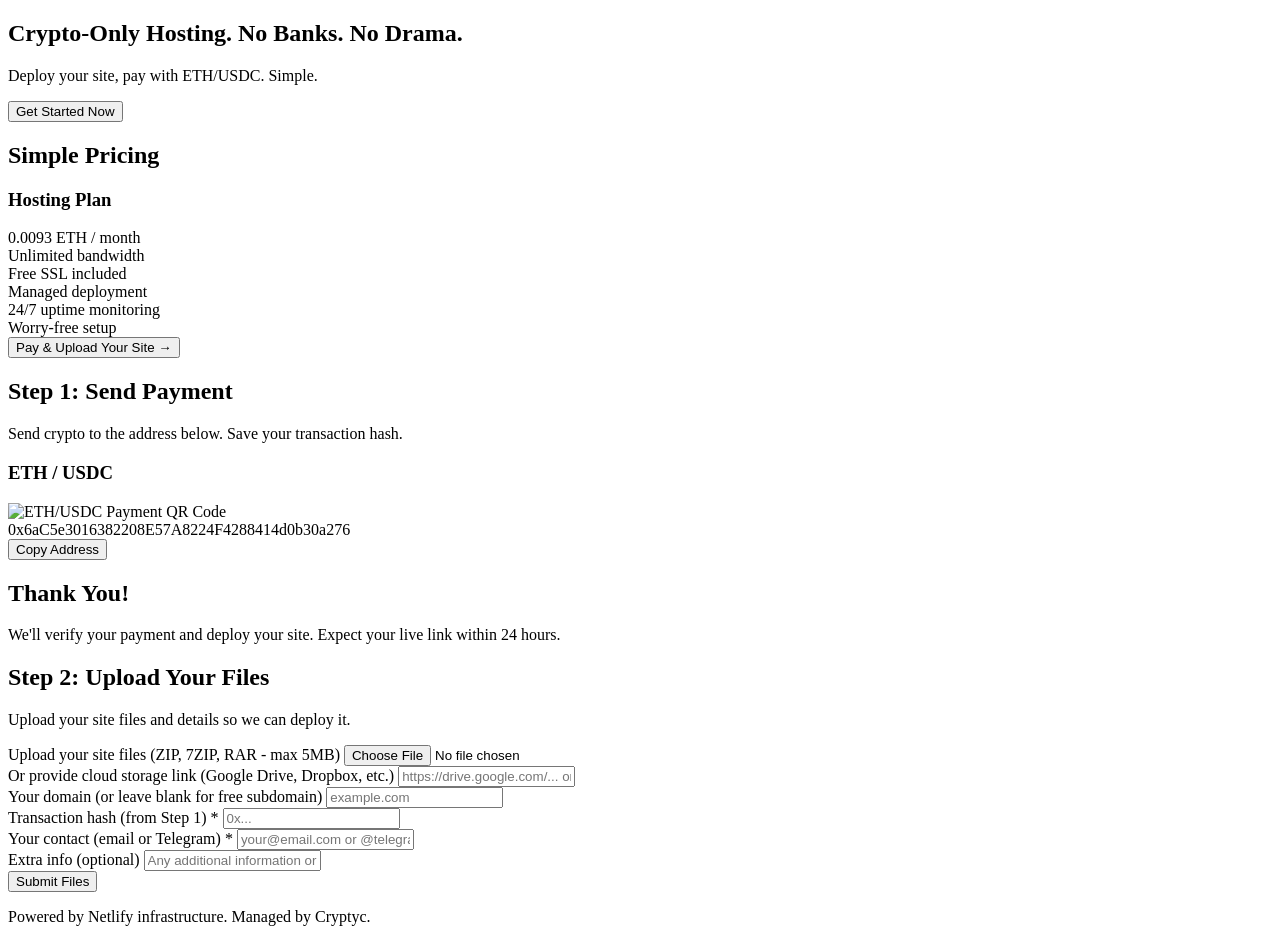
==== index.html @ e57861f8 "chat gpt" ====
<!DOCTYPE html>
<html lang="en" class="scroll-smooth">
<head>
  <meta charset="UTF-8" />
  <meta name="viewport" content="width=device-width, initial-scale=1.0" />
  <title>Cryptyc - Crypto-Only Hosting. No Banks. No Drama.</title>
  <meta name="description" content="Deploy your site, pay with ETH/USDC. Simple crypto hosting with no banks, no drama. Unlimited bandwidth, free SSL, 24/7 monitoring." />
  <meta name="author" content="Cryptyc" />
  <link rel="icon" href="/lovable-uploads/00971604-06d0-4572-b961-ab13297ea5ba.png" type="image/png">
  <link rel="preconnect" href="https://fonts.googleapis.com">
  <link rel="preconnect" href="https://fonts.gstatic.com" crossorigin>
  <link href="https://fonts.googleapis.com/css2?family=Inter:wght@400;500;600;700;800;900&display=swap" rel="stylesheet">
  <script src="https://cdn.tailwindcss.com"></script>
  <link rel="stylesheet" href="styles.css">
</head>

<body class="bg-background text-foreground font-sans">
  <div class="min-h-screen scroll-smooth">
    <!-- Hero Section -->
    <section class="min-h-screen flex items-center justify-center gradient-hero px-6">
      <div class="text-center max-w-4xl mx-auto animate-fade-in-up">
        <h1 class="text-6xl md:text-8xl font-black mb-6 leading-tight">
          <span class="block">Crypto-Only Hosting.</span>
          <span class="block text-neon-blue">No Banks.</span>
          <span class="block text-neon-green">No Drama.</span>
        </h1>
        <p class="text-xl md:text-2xl mb-12 text-muted-foreground max-w-2xl mx-auto">
          Deploy your site, pay with <span class="text-neon-blue font-semibold">ETH/USDC</span>. Simple.
        </p>
        <button onclick="scrollToPricing()" class="animate-glow-pulse bg-gradient-to-r from-neon-blue to-neon-green text-background font-bold text-lg px-12 py-4 rounded-2xl shadow-lg hover:shadow-neon hover:scale-105 transition-all duration-300">
          Get Started Now
        </button>
      </div>
    </section>

    <!-- Pricing Section -->
    <section id="pricing" class="py-20 px-6 bg-background">
      <div class="max-w-4xl mx-auto text-center">
        <h2 class="text-4xl md:text-6xl font-bold mb-16 text-neon-blue">Simple Pricing</h2>
        <div class="max-w-md mx-auto bg-card/50 border border-neon p-8 rounded-2xl shadow-lg hover:shadow-neon transition-all duration-300">
          <h3 class="text-2xl font-bold mb-4">Hosting Plan</h3>
          <div class="mb-8">
            <span class="text-4xl font-black text-neon-blue">0.0093 ETH</span>
            <span class="text-muted-foreground ml-2">/ month</span>
          </div>
          <div class="space-y-4 mb-8 text-left">
            <div class="flex items-center gap-3">
              <span class="w-2 h-2 bg-neon-blue rounded-full"></span><span>Unlimited bandwidth</span>
            </div>
            <div class="flex items-center gap-3">
              <span class="w-2 h-2 bg-neon-blue rounded-full"></span><span>Free SSL included</span>
            </div>
            <div class="flex items-center gap-3">
              <span class="w-2 h-2 bg-neon-blue rounded-full"></span><span>Managed deployment</span>
            </div>
            <div class="flex items-center gap-3">
              <span class="w-2 h-2 bg-neon-blue rounded-full"></span><span>24/7 uptime monitoring</span>
            </div>
            <div class="flex items-center gap-3">
              <span class="w-2 h-2 bg-neon-blue rounded-full"></span><span>Worry-free setup</span>
            </div>
          </div>
          <button onclick="scrollToPayment()" class="w-full bg-gradient-to-r from-neon-blue to-neon-green text-background font-bold py-3 px-6 rounded-xl hover:scale-105 shadow-md hover:shadow-neon transition-all">
            Pay & Upload Your Site →
          </button>
        </div>
      </div>
    </section>

    <!-- Payment Section -->
    <section id="payment" class="py-20 px-6 bg-card">
      <div class="max-w-6xl mx-auto text-center">
        <h2 class="text-4xl md:text-6xl font-bold mb-8 text-neon-green">Step 1: Send Payment</h2>
        <p class="text-xl mb-16 text-muted-foreground">Send crypto to the address below. Save your transaction hash.</p>
        <div class="max-w-md mx-auto">
          <div class="bg-background border border-neon-blue/50 p-8 rounded-2xl shadow-md hover:shadow-neon transition-all">
            <h3 class="text-2xl font-bold mb-4 text-neon-blue">ETH / USDC</h3>
            <img src="/lovable-uploads/03d767f5-a9bf-4d53-b0b3-a863721e8ea7.png" alt="ETH/USDC Payment QR Code" class="w-48 h-48 mx-auto rounded-lg mb-4 object-contain shadow-md" />
            <div class="bg-secondary p-3 rounded-lg font-mono text-sm break-all mb-4">
              0x6aC5e3016382208E57A8224F4288414d0b30a276
            </div>
            <button onclick="copyToClipboard('0x6aC5e3016382208E57A8224F4288414d0b30a276', 'eth')" class="w-full border-2 border-neon-blue text-neon-blue font-semibold rounded-xl py-2 px-4 hover:bg-neon-blue hover:text-background transition-all">
              <span id="copy-btn-eth">Copy Address</span>
            </button>
          </div>
        </div>
      </div>
    </section>

    <!-- Upload Section -->
    <section class="py-20 px-6 bg-background">
      <div class="max-w-2xl mx-auto">
        <div id="thank-you" class="text-center hidden">
          <h2 class="text-4xl md:text-6xl font-bold mb-8 text-neon-green">Thank You!</h2>
          <p class="text-xl text-muted-foreground">
            We'll verify your payment and deploy your site. Expect your live link within 24 hours.
          </p>
        </div>

        <div id="upload-form">
          <div class="text-center mb-16">
            <h2 class="text-4xl md:text-6xl font-bold mb-8 text-neon-blue">Step 2: Upload Your Files</h2>
            <p class="text-xl text-muted-foreground">Upload your site files and details so we can deploy it.</p>
          </div>

          <div class="bg-card/50 p-8 rounded-2xl border border-neon shadow-md hover:shadow-neon transition-all">
            <form action="https://getform.io/f/ayveqvlb" method="POST" enctype="multipart/form-data" onsubmit="handleSubmit(event)" class="space-y-6">
              <input type="hidden" name="_gotcha" style="display:none">

              <div>
                <label for="files" class="block text-sm font-medium mb-2">Upload your site files (ZIP, 7ZIP, RAR - max 5MB)</label>
                <input id="files" name="file" type="file" accept=".zip,.7z,.rar,.tar,.gz" required class="w-full px-3 py-2 border border-input bg-background rounded-xl focus:outline-none focus:ring-2 focus:ring-neon-blue transition" />
              </div>

              <div>
                <label for="cloud-link" class="block text-sm font-medium mb-2">Or provide cloud storage link (Google Drive, Dropbox, etc.)</label>
                <input id="cloud-link" name="cloud-link" type="url" placeholder="https://drive.google.com/... or https://dropbox.com/..." class="w-full px-3 py-2 border border-input bg-background rounded-xl focus:outline-none focus:ring-2 focus:ring-neon-green transition" />
              </div>

              <div>
                <label for="domain" class="block text-sm font-medium mb-2">Your domain (or leave blank for free subdomain)</label>
                <input id="domain" name="domain" placeholder="example.com" class="w-full px-3 py-2 border border-input bg-background rounded-xl focus:outline-none focus:ring-2 focus:ring-neon-blue transition" />
              </div>

              <div>
                <label for="txhash" class="block text-sm font-medium mb-2">Transaction hash (from Step 1) *</label>
                <input id="txhash" name="txhash" placeholder="0x..." required class="w-full px-3 py-2 border border-input bg-background rounded-xl focus:outline-none focus:ring-2 focus:ring-neon-green transition" />
              </div>

              <div>
                <label for="contact" class="block text-sm font-medium mb-2">Your contact (email or Telegram) *</label>
                <input id="contact" name="contact" placeholder="your@email.com or @telegram" required class="w-full px-3 py-2 border border-input bg-background rounded-xl focus:outline-none focus:ring-2 focus:ring-neon-blue transition" />
              </div>

              <div>
                <label for="extra-info" class="block text-sm font-medium mb-2">Extra info (optional)</label>
                <input id="extra-info" name="extra-info" placeholder="Any additional information or requirements" class="w-full px-3 py-2 border border-input bg-background rounded-xl focus:outline-none focus:ring-2 focus:ring-neon-green transition" />
              </div>

              <button type="submit" class="w-full bg-gradient-to-r from-neon-blue to-neon-green text-background font-bold py-3 px-6 rounded-2xl shadow-md hover:scale-105 hover:shadow-neon transition-all">
                Submit Files
              </button>
            </form>
          </div>
        </div>
      </div>
    </section>

    <!-- Footer -->
    <footer class="py-8 px-6 bg-card border-t border-neon/20">
      <div class="max-w-6xl mx-auto text-center">
        <p class="text-muted-foreground">
          Powered by Netlify infrastructure. Managed by <span class="text-neon-blue font-semibold">Cryptyc</span>.
        </p>
      </div>
    </footer>
  </div>

  <script src="script.js"></script>
</body>
</html>
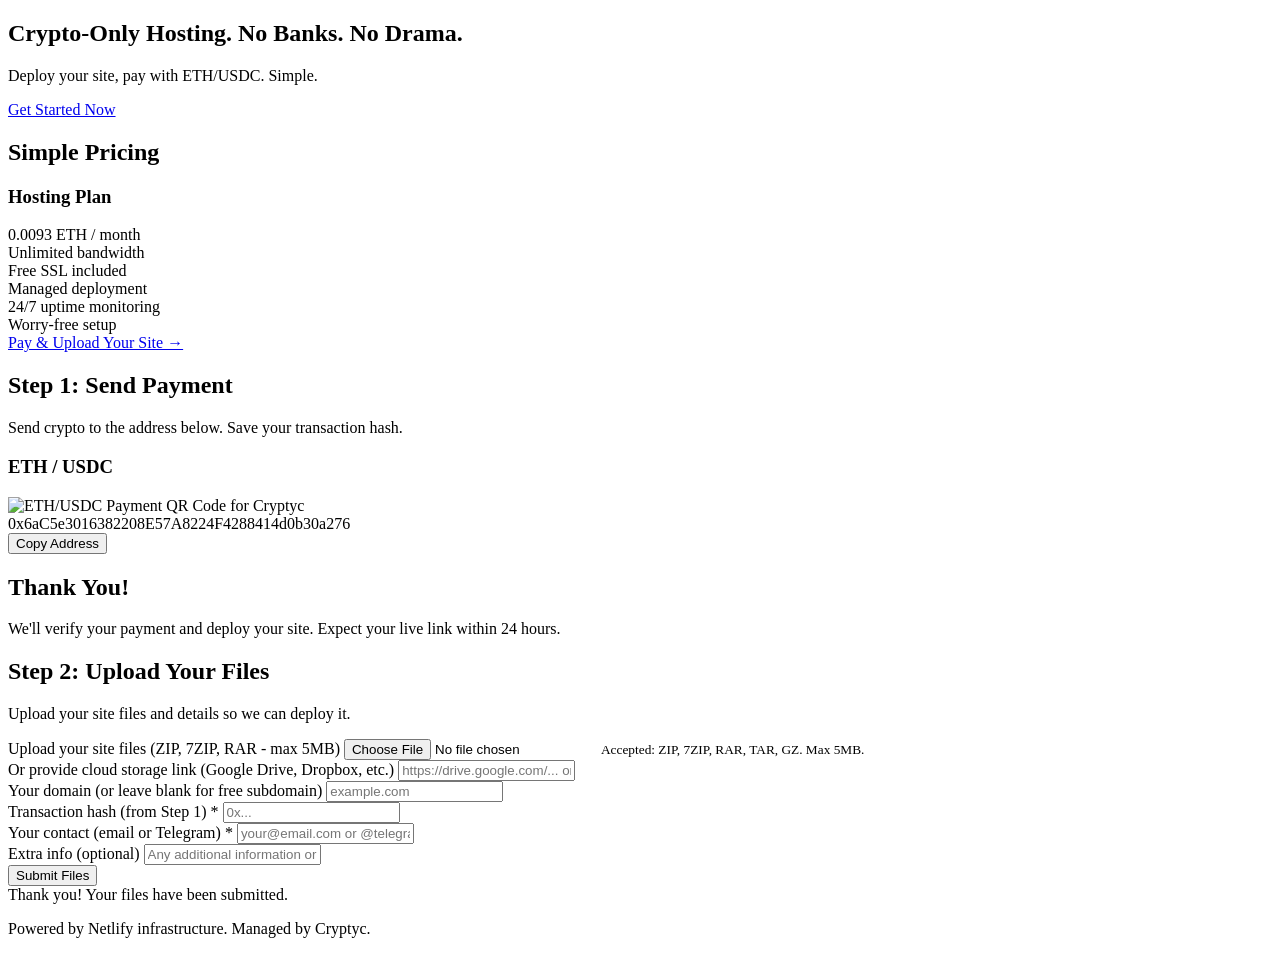
==== commit 8b7f2540: "um used copilot for first time" ====
--- a/index.html
+++ b/index.html
@@ -6,7 +6,19 @@
   <title>Cryptyc - Crypto-Only Hosting. No Banks. No Drama.</title>
   <meta name="description" content="Deploy your site, pay with ETH/USDC. Simple crypto hosting with no banks, no drama. Unlimited bandwidth, free SSL, 24/7 monitoring." />
   <meta name="author" content="Cryptyc" />
-  <link rel="icon" href="/lovable-uploads/00971604-06d0-4572-b961-ab13297ea5ba.png" type="image/png">
+  <link rel="icon" href="https://cdn.jsdelivr.net/gh/ArchitTheGreat/bug-free-happiness@main/cryptyc/Untitled.png" type="image/png">
+  <link rel="canonical" href="https://cryptyc.com/" />
+  <!-- Open Graph -->
+  <meta property="og:title" content="Cryptyc - Crypto-Only Hosting. No Banks. No Drama." />
+  <meta property="og:description" content="Deploy your site, pay with ETH/USDC. Simple crypto hosting with no banks, no drama. Unlimited bandwidth, free SSL, 24/7 monitoring." />
+  <meta property="og:image" content="https://cdn.jsdelivr.net/gh/ArchitTheGreat/bug-free-happiness@main/cryptyc/Untitled.png" />
+  <meta property="og:url" content="https://cryptyc.com/" />
+  <meta property="og:type" content="website" />
+  <!-- Twitter Card -->
+  <meta name="twitter:card" content="summary_large_image" />
+  <meta name="twitter:title" content="Cryptyc - Crypto-Only Hosting. No Banks. No Drama." />
+  <meta name="twitter:description" content="Deploy your site, pay with ETH/USDC. Simple crypto hosting with no banks, no drama. Unlimited bandwidth, free SSL, 24/7 monitoring." />
+  <meta name="twitter:image" content="https://cdn.jsdelivr.net/gh/ArchitTheGreat/bug-free-happiness@main/cryptyc/Untitled.png" />
   <link rel="preconnect" href="https://fonts.googleapis.com">
   <link rel="preconnect" href="https://fonts.gstatic.com" crossorigin>
   <link href="https://fonts.googleapis.com/css2?family=Inter:wght@400;500;600;700;800;900&display=swap" rel="stylesheet">
@@ -27,9 +39,9 @@
         <p class="text-xl md:text-2xl mb-12 text-muted-foreground max-w-2xl mx-auto">
           Deploy your site, pay with <span class="text-neon-blue font-semibold">ETH/USDC</span>. Simple.
         </p>
-        <button onclick="scrollToPricing()" class="animate-glow-pulse bg-gradient-to-r from-neon-blue to-neon-green text-background font-bold text-lg px-12 py-4 rounded-2xl shadow-lg hover:shadow-neon hover:scale-105 transition-all duration-300">
+        <a href="#pricing" class="animate-glow-pulse bg-gradient-to-r from-neon-blue to-neon-green text-background font-bold text-lg px-12 py-4 rounded-2xl shadow-lg hover:shadow-neon hover:scale-105 transition-all duration-300 focus:outline-none focus:ring-2 focus:ring-neon-blue">
           Get Started Now
-        </button>
+        </a>
       </div>
     </section>
 
@@ -60,9 +72,9 @@
               <span class="w-2 h-2 bg-neon-blue rounded-full"></span><span>Worry-free setup</span>
             </div>
           </div>
-          <button onclick="scrollToPayment()" class="w-full bg-gradient-to-r from-neon-blue to-neon-green text-background font-bold py-3 px-6 rounded-xl hover:scale-105 shadow-md hover:shadow-neon transition-all">
+          <a href="#payment" class="w-full block bg-gradient-to-r from-neon-blue to-neon-green text-background font-bold py-3 px-6 rounded-xl hover:scale-105 shadow-md hover:shadow-neon transition-all focus:outline-none focus:ring-2 focus:ring-neon-green">
             Pay & Upload Your Site →
-          </button>
+          </a>
         </div>
       </div>
     </section>
@@ -75,12 +87,12 @@
         <div class="max-w-md mx-auto">
           <div class="bg-background border border-neon-blue/50 p-8 rounded-2xl shadow-md hover:shadow-neon transition-all">
             <h3 class="text-2xl font-bold mb-4 text-neon-blue">ETH / USDC</h3>
-            <img src="/lovable-uploads/03d767f5-a9bf-4d53-b0b3-a863721e8ea7.png" alt="ETH/USDC Payment QR Code" class="w-48 h-48 mx-auto rounded-lg mb-4 object-contain shadow-md" />
+            <img src="https://cdn.jsdelivr.net/gh/ArchitTheGreat/bug-free-happiness@main/cryptyc/Screenshot%202025-09-06%20135433.png" alt="ETH/USDC Payment QR Code for Cryptyc" class="w-48 h-48 mx-auto rounded-lg mb-4 object-contain shadow-md" loading="lazy" />
             <div class="bg-secondary p-3 rounded-lg font-mono text-sm break-all mb-4">
               0x6aC5e3016382208E57A8224F4288414d0b30a276
             </div>
-            <button onclick="copyToClipboard('0x6aC5e3016382208E57A8224F4288414d0b30a276', 'eth')" class="w-full border-2 border-neon-blue text-neon-blue font-semibold rounded-xl py-2 px-4 hover:bg-neon-blue hover:text-background transition-all">
-              <span id="copy-btn-eth">Copy Address</span>
+            <button id="copy-btn-eth" type="button" class="w-full border-2 border-neon-blue text-neon-blue font-semibold rounded-xl py-2 px-4 hover:bg-neon-blue hover:text-background transition-all" aria-label="Copy ETH address">
+              Copy Address
             </button>
           </div>
         </div>
@@ -104,27 +116,29 @@
           </div>
 
           <div class="bg-card/50 p-8 rounded-2xl border border-neon shadow-md hover:shadow-neon transition-all">
-            <form action="https://getform.io/f/ayveqvlb" method="POST" enctype="multipart/form-data" onsubmit="handleSubmit(event)" class="space-y-6">
-              <input type="hidden" name="_gotcha" style="display:none">
+            <form name="site-upload" method="POST" data-netlify="true" enctype="multipart/form-data" class="space-y-6" netlify-honeypot="bot-field">
+              <input type="hidden" name="form-name" value="site-upload">
+              <input type="hidden" name="bot-field" style="display:none">
 
               <div>
                 <label for="files" class="block text-sm font-medium mb-2">Upload your site files (ZIP, 7ZIP, RAR - max 5MB)</label>
-                <input id="files" name="file" type="file" accept=".zip,.7z,.rar,.tar,.gz" required class="w-full px-3 py-2 border border-input bg-background rounded-xl focus:outline-none focus:ring-2 focus:ring-neon-blue transition" />
+                <input id="files" name="file" type="file" accept=".zip,.7z,.rar,.tar,.gz" required class="w-full px-3 py-2 border border-input bg-background rounded-xl focus:outline-none focus:ring-2 focus:ring-neon-blue transition" aria-describedby="file-desc" />
+                <small id="file-desc" class="text-muted-foreground">Accepted: ZIP, 7ZIP, RAR, TAR, GZ. Max 5MB.</small>
               </div>
 
               <div>
                 <label for="cloud-link" class="block text-sm font-medium mb-2">Or provide cloud storage link (Google Drive, Dropbox, etc.)</label>
-                <input id="cloud-link" name="cloud-link" type="url" placeholder="https://drive.google.com/... or https://dropbox.com/..." class="w-full px-3 py-2 border border-input bg-background rounded-xl focus:outline-none focus:ring-2 focus:ring-neon-green transition" />
+                <input id="cloud-link" name="cloud-link" type="url" placeholder="https://drive.google.com/... or https://dropbox.com/..." class="w-full px-3 py-2 border border-input bg-background rounded-xl focus:outline-none focus:ring-2 focus:ring-neon-green transition" pattern="https?://.+" rel="noopener noreferrer" />
               </div>
 
               <div>
                 <label for="domain" class="block text-sm font-medium mb-2">Your domain (or leave blank for free subdomain)</label>
-                <input id="domain" name="domain" placeholder="example.com" class="w-full px-3 py-2 border border-input bg-background rounded-xl focus:outline-none focus:ring-2 focus:ring-neon-blue transition" />
+                <input id="domain" name="domain" placeholder="example.com" class="w-full px-3 py-2 border border-input bg-background rounded-xl focus:outline-none focus:ring-2 focus:ring-neon-blue transition" pattern="^(?!-)[A-Za-z0-9-]{1,63}(?<!-)\.[A-Za-z]{2,6}$" />
               </div>
 
               <div>
                 <label for="txhash" class="block text-sm font-medium mb-2">Transaction hash (from Step 1) *</label>
-                <input id="txhash" name="txhash" placeholder="0x..." required class="w-full px-3 py-2 border border-input bg-background rounded-xl focus:outline-none focus:ring-2 focus:ring-neon-green transition" />
+                <input id="txhash" name="txhash" placeholder="0x..." required class="w-full px-3 py-2 border border-input bg-background rounded-xl focus:outline-none focus:ring-2 focus:ring-neon-green transition" pattern="^0x[a-fA-F0-9]{64}$" />
               </div>
 
               <div>
@@ -140,6 +154,7 @@
               <button type="submit" class="w-full bg-gradient-to-r from-neon-blue to-neon-green text-background font-bold py-3 px-6 rounded-2xl shadow-md hover:scale-105 hover:shadow-neon transition-all">
                 Submit Files
               </button>
+              <div id="form-success" class="hidden text-center mt-6 text-neon-green font-bold">Thank you! Your files have been submitted.</div>
             </form>
           </div>
         </div>
@@ -157,5 +172,23 @@
   </div>
 
   <script src="script.js"></script>
+  <script>
+    // Copy ETH address
+    document.getElementById('copy-btn-eth').addEventListener('click', function() {
+      const ethAddress = '0x6aC5e3016382208E57A8224F4288414d0b30a276';
+      navigator.clipboard.writeText(ethAddress).then(function() {
+        document.getElementById('copy-btn-eth').textContent = 'Copied!';
+        setTimeout(function() {
+          document.getElementById('copy-btn-eth').textContent = 'Copy Address';
+        }, 2000);
+      });
+    });
+    // Netlify form success handler
+    if (window.location.search.includes('success=true')) {
+      document.getElementById('upload-form').style.display = 'none';
+      document.getElementById('thank-you').classList.remove('hidden');
+      document.getElementById('form-success').classList.remove('hidden');
+    }
+  </script>
 </body>
 </html>
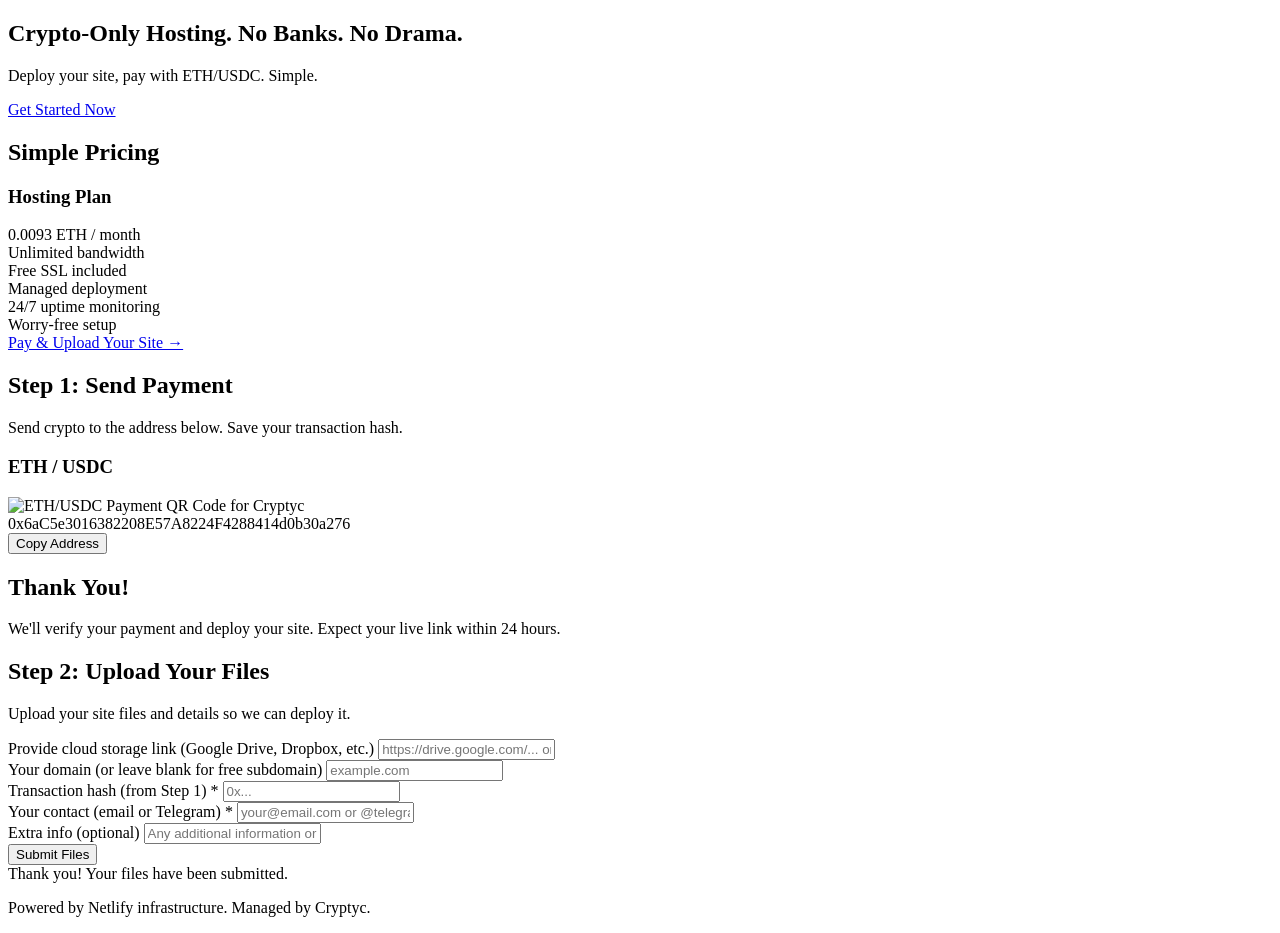
==== commit 7578dc32: "removed file upload" ====
--- a/index.html
+++ b/index.html
@@ -120,14 +120,10 @@
               <input type="hidden" name="form-name" value="site-upload">
               <input type="hidden" name="bot-field" style="display:none">
 
-              <div>
-                <label for="files" class="block text-sm font-medium mb-2">Upload your site files (ZIP, 7ZIP, RAR - max 5MB)</label>
-                <input id="files" name="file" type="file" accept=".zip,.7z,.rar,.tar,.gz" required class="w-full px-3 py-2 border border-input bg-background rounded-xl focus:outline-none focus:ring-2 focus:ring-neon-blue transition" aria-describedby="file-desc" />
-                <small id="file-desc" class="text-muted-foreground">Accepted: ZIP, 7ZIP, RAR, TAR, GZ. Max 5MB.</small>
-              </div>
+              
 
               <div>
-                <label for="cloud-link" class="block text-sm font-medium mb-2">Or provide cloud storage link (Google Drive, Dropbox, etc.)</label>
+                <label for="cloud-link" class="block text-sm font-medium mb-2">Provide cloud storage link (Google Drive, Dropbox, etc.)</label>
                 <input id="cloud-link" name="cloud-link" type="url" placeholder="https://drive.google.com/... or https://dropbox.com/..." class="w-full px-3 py-2 border border-input bg-background rounded-xl focus:outline-none focus:ring-2 focus:ring-neon-green transition" pattern="https?://.+" rel="noopener noreferrer" />
               </div>
 
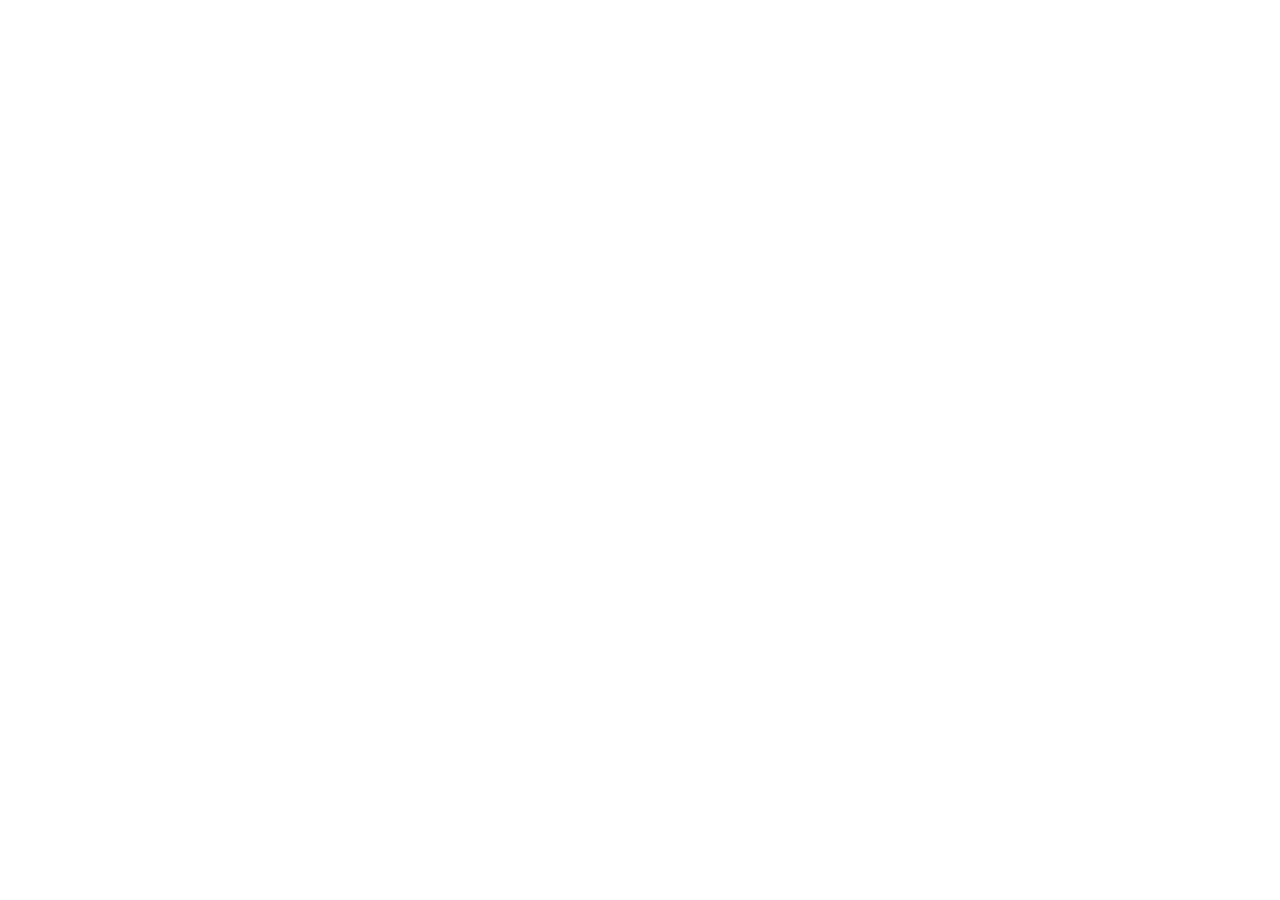
==== commit 248a925f: "Reverted to commit 98b2b29528a549c20fa7323ec60b262b782cc934" ====
--- a/index.html
+++ b/index.html
@@ -1,190 +1,28 @@
 <!DOCTYPE html>
-<html lang="en" class="scroll-smooth">
-<head>
-  <meta charset="UTF-8" />
-  <meta name="viewport" content="width=device-width, initial-scale=1.0" />
-  <title>Cryptyc - Crypto-Only Hosting. No Banks. No Drama.</title>
-  <meta name="description" content="Deploy your site, pay with ETH/USDC. Simple crypto hosting with no banks, no drama. Unlimited bandwidth, free SSL, 24/7 monitoring." />
-  <meta name="author" content="Cryptyc" />
-  <link rel="icon" href="https://cdn.jsdelivr.net/gh/ArchitTheGreat/bug-free-happiness@main/cryptyc/Untitled.png" type="image/png">
-  <link rel="canonical" href="https://cryptyc.com/" />
-  <!-- Open Graph -->
-  <meta property="og:title" content="Cryptyc - Crypto-Only Hosting. No Banks. No Drama." />
-  <meta property="og:description" content="Deploy your site, pay with ETH/USDC. Simple crypto hosting with no banks, no drama. Unlimited bandwidth, free SSL, 24/7 monitoring." />
-  <meta property="og:image" content="https://cdn.jsdelivr.net/gh/ArchitTheGreat/bug-free-happiness@main/cryptyc/Untitled.png" />
-  <meta property="og:url" content="https://cryptyc.com/" />
-  <meta property="og:type" content="website" />
-  <!-- Twitter Card -->
-  <meta name="twitter:card" content="summary_large_image" />
-  <meta name="twitter:title" content="Cryptyc - Crypto-Only Hosting. No Banks. No Drama." />
-  <meta name="twitter:description" content="Deploy your site, pay with ETH/USDC. Simple crypto hosting with no banks, no drama. Unlimited bandwidth, free SSL, 24/7 monitoring." />
-  <meta name="twitter:image" content="https://cdn.jsdelivr.net/gh/ArchitTheGreat/bug-free-happiness@main/cryptyc/Untitled.png" />
-  <link rel="preconnect" href="https://fonts.googleapis.com">
-  <link rel="preconnect" href="https://fonts.gstatic.com" crossorigin>
-  <link href="https://fonts.googleapis.com/css2?family=Inter:wght@400;500;600;700;800;900&display=swap" rel="stylesheet">
-  <script src="https://cdn.tailwindcss.com"></script>
-  <link rel="stylesheet" href="styles.css">
-</head>
+<html lang="en">
+  <head>
+    <meta charset="UTF-8" />
+    <meta name="viewport" content="width=device-width, initial-scale=1.0" />
+    <title>Cryptyc - Crypto-Only Hosting. No Banks. No Drama.</title>
+    <meta name="description" content="Deploy your site, pay with ETH/USDC. Simple crypto hosting with no banks, no drama. Unlimited bandwidth, free SSL, 24/7 monitoring." />
+    <meta name="author" content="Cryptyc" />
+    <link rel="icon" href="/lovable-uploads/00971604-06d0-4572-b961-ab13297ea5ba.png" type="image/png">
+    <link rel="preconnect" href="https://fonts.googleapis.com">
+    <link rel="preconnect" href="https://fonts.gstatic.com" crossorigin>
+    <link href="https://fonts.googleapis.com/css2?family=Inter:wght@400;500;600;700;800;900&display=swap" rel="stylesheet">
 
-<body class="bg-background text-foreground font-sans">
-  <div class="min-h-screen scroll-smooth">
-    <!-- Hero Section -->
-    <section class="min-h-screen flex items-center justify-center gradient-hero px-6">
-      <div class="text-center max-w-4xl mx-auto animate-fade-in-up">
-        <h1 class="text-6xl md:text-8xl font-black mb-6 leading-tight">
-          <span class="block">Crypto-Only Hosting.</span>
-          <span class="block text-neon-blue">No Banks.</span>
-          <span class="block text-neon-green">No Drama.</span>
-        </h1>
-        <p class="text-xl md:text-2xl mb-12 text-muted-foreground max-w-2xl mx-auto">
-          Deploy your site, pay with <span class="text-neon-blue font-semibold">ETH/USDC</span>. Simple.
-        </p>
-        <a href="#pricing" class="animate-glow-pulse bg-gradient-to-r from-neon-blue to-neon-green text-background font-bold text-lg px-12 py-4 rounded-2xl shadow-lg hover:shadow-neon hover:scale-105 transition-all duration-300 focus:outline-none focus:ring-2 focus:ring-neon-blue">
-          Get Started Now
-        </a>
-      </div>
-    </section>
+    <meta property="og:title" content="Cryptyc - Crypto-Only Hosting" />
+    <meta property="og:description" content="Deploy your site, pay with ETH/USDC. Simple." />
+    <meta property="og:type" content="website" />
+    <meta property="og:image" content="https://lovable.dev/opengraph-image-p98pqg.png" />
 
-    <!-- Pricing Section -->
-    <section id="pricing" class="py-20 px-6 bg-background">
-      <div class="max-w-4xl mx-auto text-center">
-        <h2 class="text-4xl md:text-6xl font-bold mb-16 text-neon-blue">Simple Pricing</h2>
-        <div class="max-w-md mx-auto bg-card/50 border border-neon p-8 rounded-2xl shadow-lg hover:shadow-neon transition-all duration-300">
-          <h3 class="text-2xl font-bold mb-4">Hosting Plan</h3>
-          <div class="mb-8">
-            <span class="text-4xl font-black text-neon-blue">0.0093 ETH</span>
-            <span class="text-muted-foreground ml-2">/ month</span>
-          </div>
-          <div class="space-y-4 mb-8 text-left">
-            <div class="flex items-center gap-3">
-              <span class="w-2 h-2 bg-neon-blue rounded-full"></span><span>Unlimited bandwidth</span>
-            </div>
-            <div class="flex items-center gap-3">
-              <span class="w-2 h-2 bg-neon-blue rounded-full"></span><span>Free SSL included</span>
-            </div>
-            <div class="flex items-center gap-3">
-              <span class="w-2 h-2 bg-neon-blue rounded-full"></span><span>Managed deployment</span>
-            </div>
-            <div class="flex items-center gap-3">
-              <span class="w-2 h-2 bg-neon-blue rounded-full"></span><span>24/7 uptime monitoring</span>
-            </div>
-            <div class="flex items-center gap-3">
-              <span class="w-2 h-2 bg-neon-blue rounded-full"></span><span>Worry-free setup</span>
-            </div>
-          </div>
-          <a href="#payment" class="w-full block bg-gradient-to-r from-neon-blue to-neon-green text-background font-bold py-3 px-6 rounded-xl hover:scale-105 shadow-md hover:shadow-neon transition-all focus:outline-none focus:ring-2 focus:ring-neon-green">
-            Pay & Upload Your Site →
-          </a>
-        </div>
-      </div>
-    </section>
+    <meta name="twitter:card" content="summary_large_image" />
+    <meta name="twitter:site" content="@cryptyc" />
+    <meta name="twitter:image" content="https://lovable.dev/opengraph-image-p98pqg.png" />
+  </head>
 
-    <!-- Payment Section -->
-    <section id="payment" class="py-20 px-6 bg-card">
-      <div class="max-w-6xl mx-auto text-center">
-        <h2 class="text-4xl md:text-6xl font-bold mb-8 text-neon-green">Step 1: Send Payment</h2>
-        <p class="text-xl mb-16 text-muted-foreground">Send crypto to the address below. Save your transaction hash.</p>
-        <div class="max-w-md mx-auto">
-          <div class="bg-background border border-neon-blue/50 p-8 rounded-2xl shadow-md hover:shadow-neon transition-all">
-            <h3 class="text-2xl font-bold mb-4 text-neon-blue">ETH / USDC</h3>
-            <img src="https://cdn.jsdelivr.net/gh/ArchitTheGreat/bug-free-happiness@main/cryptyc/Screenshot%202025-09-06%20135433.png" alt="ETH/USDC Payment QR Code for Cryptyc" class="w-48 h-48 mx-auto rounded-lg mb-4 object-contain shadow-md" loading="lazy" />
-            <div class="bg-secondary p-3 rounded-lg font-mono text-sm break-all mb-4">
-              0x6aC5e3016382208E57A8224F4288414d0b30a276
-            </div>
-            <button id="copy-btn-eth" type="button" class="w-full border-2 border-neon-blue text-neon-blue font-semibold rounded-xl py-2 px-4 hover:bg-neon-blue hover:text-background transition-all" aria-label="Copy ETH address">
-              Copy Address
-            </button>
-          </div>
-        </div>
-      </div>
-    </section>
-
-    <!-- Upload Section -->
-    <section class="py-20 px-6 bg-background">
-      <div class="max-w-2xl mx-auto">
-        <div id="thank-you" class="text-center hidden">
-          <h2 class="text-4xl md:text-6xl font-bold mb-8 text-neon-green">Thank You!</h2>
-          <p class="text-xl text-muted-foreground">
-            We'll verify your payment and deploy your site. Expect your live link within 24 hours.
-          </p>
-        </div>
-
-        <div id="upload-form">
-          <div class="text-center mb-16">
-            <h2 class="text-4xl md:text-6xl font-bold mb-8 text-neon-blue">Step 2: Upload Your Files</h2>
-            <p class="text-xl text-muted-foreground">Upload your site files and details so we can deploy it.</p>
-          </div>
-
-          <div class="bg-card/50 p-8 rounded-2xl border border-neon shadow-md hover:shadow-neon transition-all">
-            <form name="site-upload" method="POST" data-netlify="true" enctype="multipart/form-data" class="space-y-6" netlify-honeypot="bot-field">
-              <input type="hidden" name="form-name" value="site-upload">
-              <input type="hidden" name="bot-field" style="display:none">
-
-              
-
-              <div>
-                <label for="cloud-link" class="block text-sm font-medium mb-2">Provide cloud storage link (Google Drive, Dropbox, etc.)</label>
-                <input id="cloud-link" name="cloud-link" type="url" placeholder="https://drive.google.com/... or https://dropbox.com/..." class="w-full px-3 py-2 border border-input bg-background rounded-xl focus:outline-none focus:ring-2 focus:ring-neon-green transition" pattern="https?://.+" rel="noopener noreferrer" />
-              </div>
-
-              <div>
-                <label for="domain" class="block text-sm font-medium mb-2">Your domain (or leave blank for free subdomain)</label>
-                <input id="domain" name="domain" placeholder="example.com" class="w-full px-3 py-2 border border-input bg-background rounded-xl focus:outline-none focus:ring-2 focus:ring-neon-blue transition" pattern="^(?!-)[A-Za-z0-9-]{1,63}(?<!-)\.[A-Za-z]{2,6}$" />
-              </div>
-
-              <div>
-                <label for="txhash" class="block text-sm font-medium mb-2">Transaction hash (from Step 1) *</label>
-                <input id="txhash" name="txhash" placeholder="0x..." required class="w-full px-3 py-2 border border-input bg-background rounded-xl focus:outline-none focus:ring-2 focus:ring-neon-green transition" pattern="^0x[a-fA-F0-9]{64}$" />
-              </div>
-
-              <div>
-                <label for="contact" class="block text-sm font-medium mb-2">Your contact (email or Telegram) *</label>
-                <input id="contact" name="contact" placeholder="your@email.com or @telegram" required class="w-full px-3 py-2 border border-input bg-background rounded-xl focus:outline-none focus:ring-2 focus:ring-neon-blue transition" />
-              </div>
-
-              <div>
-                <label for="extra-info" class="block text-sm font-medium mb-2">Extra info (optional)</label>
-                <input id="extra-info" name="extra-info" placeholder="Any additional information or requirements" class="w-full px-3 py-2 border border-input bg-background rounded-xl focus:outline-none focus:ring-2 focus:ring-neon-green transition" />
-              </div>
-
-              <button type="submit" class="w-full bg-gradient-to-r from-neon-blue to-neon-green text-background font-bold py-3 px-6 rounded-2xl shadow-md hover:scale-105 hover:shadow-neon transition-all">
-                Submit Files
-              </button>
-              <div id="form-success" class="hidden text-center mt-6 text-neon-green font-bold">Thank you! Your files have been submitted.</div>
-            </form>
-          </div>
-        </div>
-      </div>
-    </section>
-
-    <!-- Footer -->
-    <footer class="py-8 px-6 bg-card border-t border-neon/20">
-      <div class="max-w-6xl mx-auto text-center">
-        <p class="text-muted-foreground">
-          Powered by Netlify infrastructure. Managed by <span class="text-neon-blue font-semibold">Cryptyc</span>.
-        </p>
-      </div>
-    </footer>
-  </div>
-
-  <script src="script.js"></script>
-  <script>
-    // Copy ETH address
-    document.getElementById('copy-btn-eth').addEventListener('click', function() {
-      const ethAddress = '0x6aC5e3016382208E57A8224F4288414d0b30a276';
-      navigator.clipboard.writeText(ethAddress).then(function() {
-        document.getElementById('copy-btn-eth').textContent = 'Copied!';
-        setTimeout(function() {
-          document.getElementById('copy-btn-eth').textContent = 'Copy Address';
-        }, 2000);
-      });
-    });
-    // Netlify form success handler
-    if (window.location.search.includes('success=true')) {
-      document.getElementById('upload-form').style.display = 'none';
-      document.getElementById('thank-you').classList.remove('hidden');
-      document.getElementById('form-success').classList.remove('hidden');
-    }
-  </script>
-</body>
+  <body>
+    <div id="root"></div>
+    <script type="module" src="/src/main.tsx"></script>
+  </body>
 </html>
